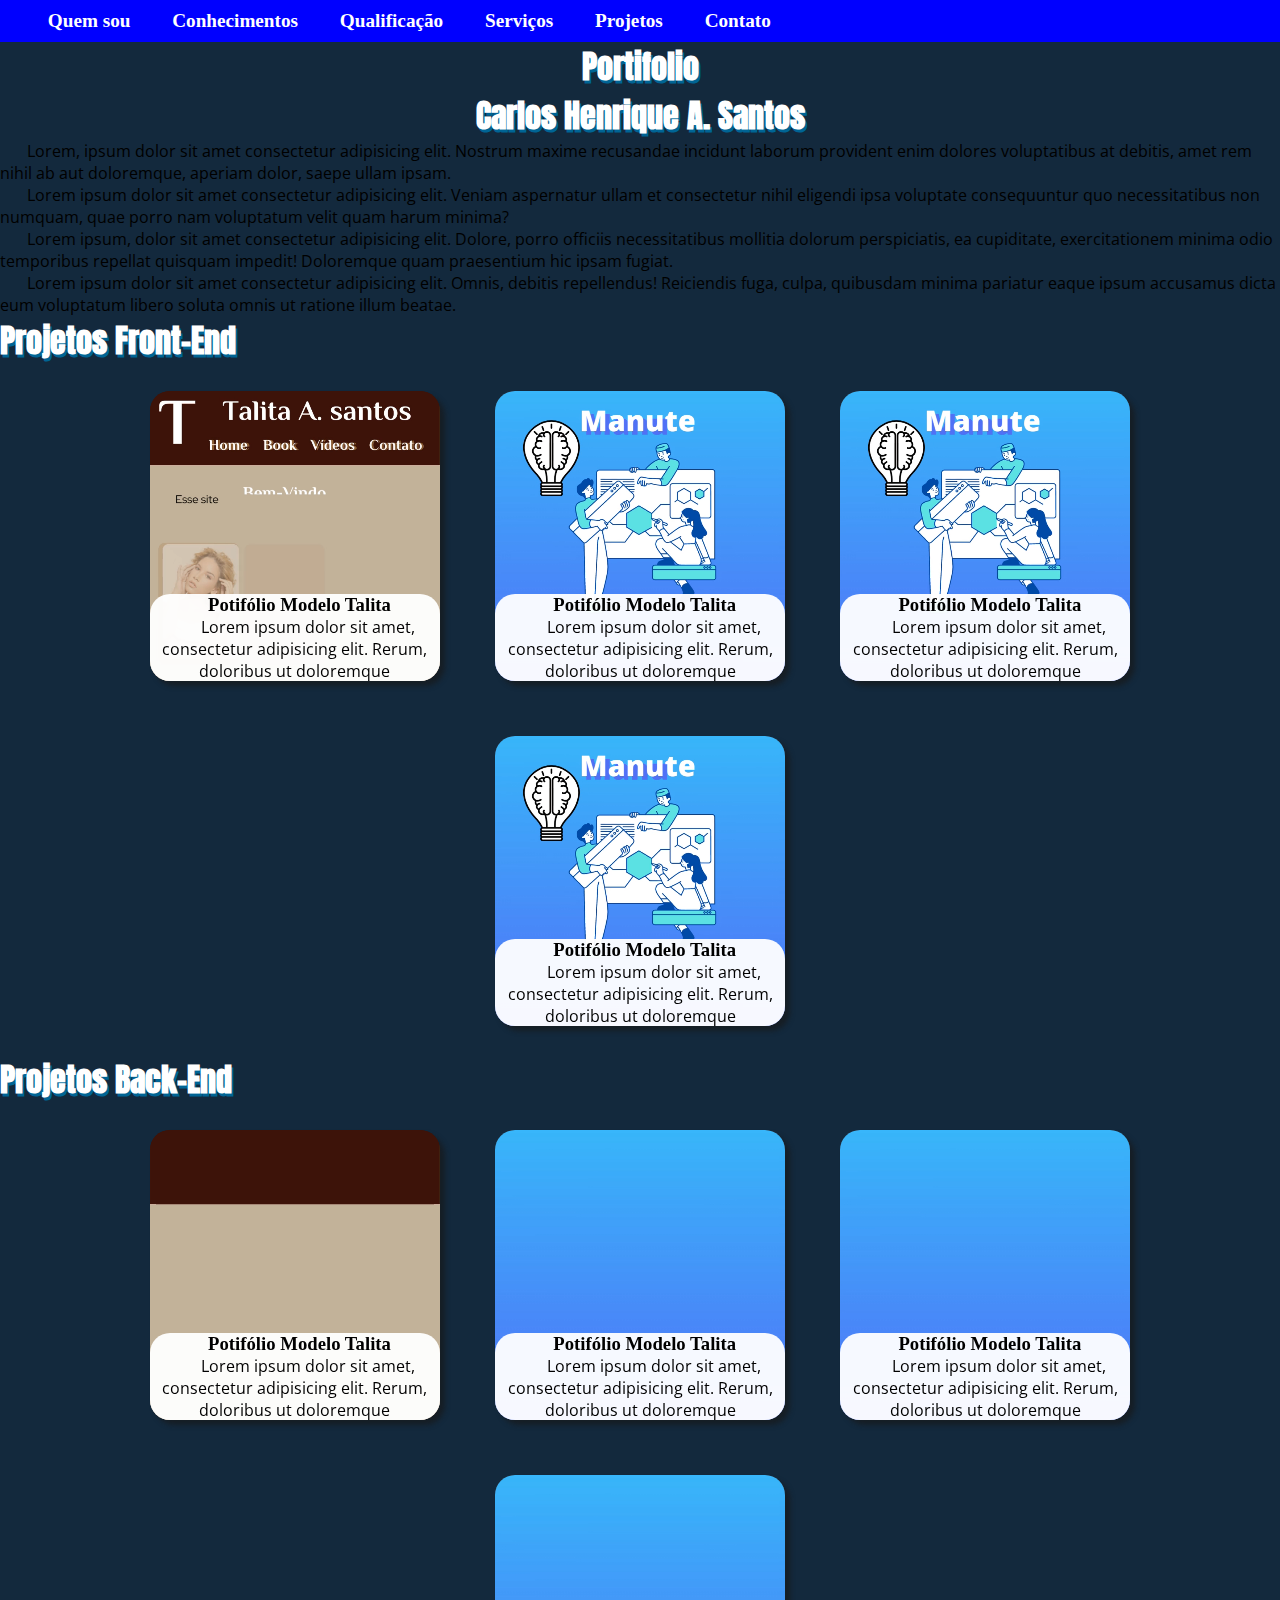
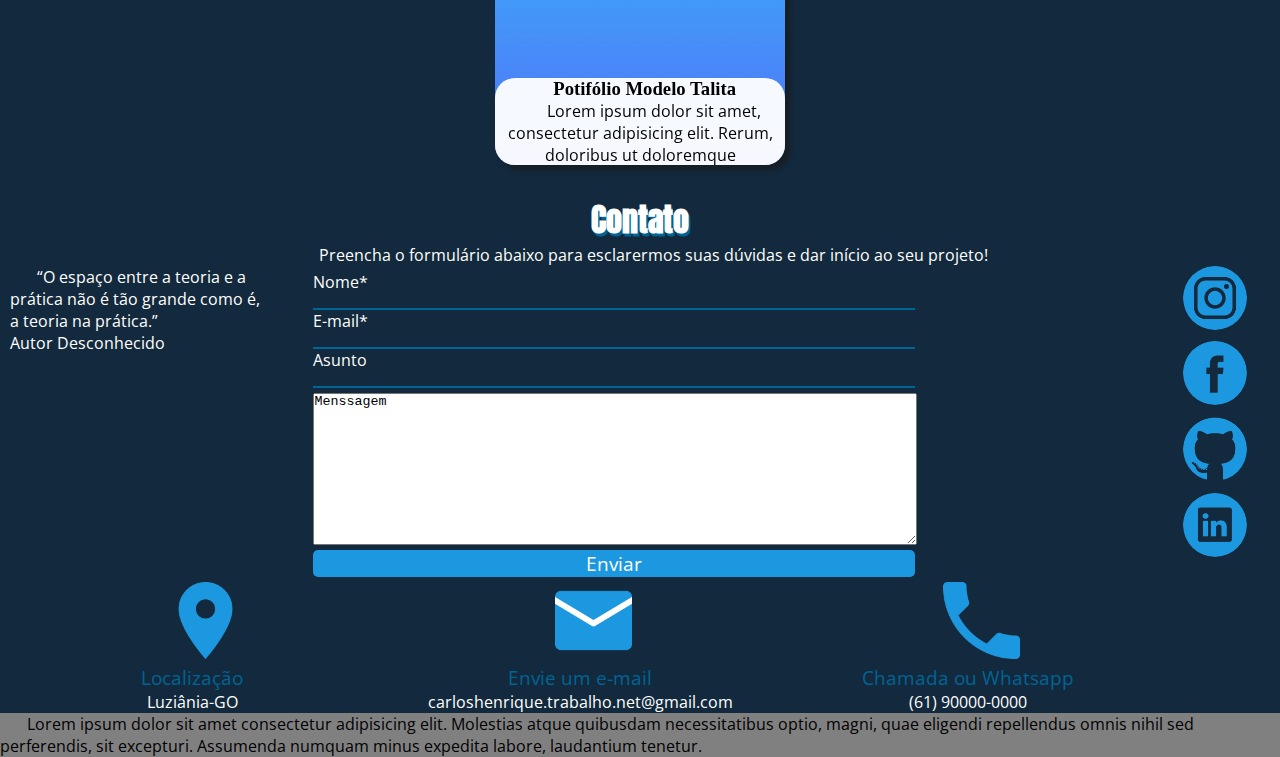
==== index.html @ 718d03f6 "contato p1 designer" ====
<!DOCTYPE html>
<html lang="en">
<head>
    <meta charset="UTF-8">
    <meta http-equiv="X-UA-Compatible" content="IE=edge">
    <meta name="viewport" content="width=device-width, initial-scale=1.0">
    <title>Document</title>

    <link rel="stylesheet" href="style.css">
    <link rel="stylesheet" href="animation.css">


</head>
<body>

    <header>
        <nav>
            <ul>
                <li><a href="#quem-sou">Quem sou</a></li>
                <li><a href="#conhecimento">Conhecimentos</a></li>
                <li><a href="#qualificacao">Qualificação</a></li>
                <li><a href="#servicos">Serviços</a></li>
                <li><a href="#projetos">Projetos</a></li>
                <li><a href="#contato">Contato</a></li>
            </ul>
        </nav>
    </header>

   

    <section id="home">
        <h1 class="title">Portifolio<br>Carlos Henrique A. Santos </h1>
        <p>Lorem, ipsum dolor sit amet consectetur adipisicing elit. Nostrum maxime recusandae incidunt laborum provident enim dolores voluptatibus at debitis, amet rem nihil ab aut doloremque, aperiam dolor, saepe ullam ipsam.</p>
    </section>

    <section id="conhecimento">
        <p>Lorem ipsum dolor sit amet consectetur adipisicing elit. Veniam aspernatur ullam et consectetur nihil eligendi ipsa voluptate consequuntur quo necessitatibus non numquam, quae porro nam voluptatum velit quam harum minima?</p>
    </section>

    <section id="qualificacao">
        <p>Lorem ipsum, dolor sit amet consectetur adipisicing elit. Dolore, porro officiis necessitatibus mollitia dolorum perspiciatis, ea cupiditate, exercitationem minima odio temporibus repellat quisquam impedit! Doloremque quam praesentium hic ipsam fugiat.</p>
    </section>

    <section id="servicos">
        <p>Lorem ipsum dolor sit amet consectetur adipisicing elit. Omnis, debitis repellendus! Reiciendis fuga, culpa, quibusdam minima pariatur eaque ipsum accusamus dicta eum voluptatum libero soluta omnis ut ratione illum beatae.</p>
    </section>

    <!-- Projetos de Front End -->
    <section id="projeto">
        <h1>Projetos Front-End</h1>

        <div class="rolagem">
            <!-- Projeto 01 -->
            <article class="project">
                <div class="bg-video">
                    <video autoplay loop muted src="img/portifolio-modelo.mp4" class="bg-video"></video>
                </div>
                <!-- Informação do Projeto -->
                <div class="container">
                    <h3> Potifólio Modelo Talita</h3>
                    <p>Lorem ipsum dolor sit amet, consectetur adipisicing elit. Rerum, doloribus ut doloremque</p>
                </div> 
            </article>
          
             <!-- Projeto 02 -->
             <article class="project">
                <div class="bg-video">
                    <video autoplay loop muted src="img/manutencao.mp4" class="bg-video"></video>
                </div>
                <!-- Informação do Projeto -->
                <div class="container">
                    <h3> Potifólio Modelo Talita</h3>
                    <p>Lorem ipsum dolor sit amet, consectetur adipisicing elit. Rerum, doloribus ut doloremque</p>
                </div> 
            </article>

             <!-- Projeto 03 -->
             <article class="project">
                <div class="bg-video">
                    <video autoplay loop muted src="img/manutencao.mp4" class="bg-video"></video>
                </div>
                <!-- Informação do Projeto -->
                <div class="container">
                    <h3> Potifólio Modelo Talita</h3>
                    <p>Lorem ipsum dolor sit amet, consectetur adipisicing elit. Rerum, doloribus ut doloremque</p>
                </div> 
            </article>

             <!-- Projeto 04 -->
             <article class="project">
                <div class="bg-video">
                    <video autoplay loop muted src="img/manutencao.mp4" class="bg-video"></video>
                </div>
                <!-- Informação do Projeto -->
                <div class="container">
                    <h3> Potifólio Modelo Talita</h3>
                    <p>Lorem ipsum dolor sit amet, consectetur adipisicing elit. Rerum, doloribus ut doloremque</p>
                </div> 
            </article>
        </div>
    </section>
    <!-- Projetos de Back-End-->
    <section>
        <h1>Projetos Back-End</h1>
        <div class="rolagem">
            <!-- Projeto 01 -->
            <article class="project">
                <div class="bg-video">
                    <video autoplay loop muted src="img/portifolio-modelo.mp4" class="bg-video"></video>
                </div>
                <!-- Informação do Projeto -->
                <div class="container">
                    <h3> Potifólio Modelo Talita</h3>
                    <p>Lorem ipsum dolor sit amet, consectetur adipisicing elit. Rerum, doloribus ut doloremque</p>
                </div> 
            </article>
          
             <!-- Projeto 02 -->
             <article class="project">
                <div class="bg-video">
                    <video autoplay loop muted src="img/manutencao.mp4" class="bg-video"></video>
                </div>
                <!-- Informação do Projeto -->
                <div class="container">
                    <h3> Potifólio Modelo Talita</h3>
                    <p>Lorem ipsum dolor sit amet, consectetur adipisicing elit. Rerum, doloribus ut doloremque</p>
                </div> 
            </article>

             <!-- Projeto 03 -->
             <article class="project">
                <div class="bg-video">
                    <video autoplay loop muted src="img/manutencao.mp4" class="bg-video"></video>
                </div>
                <!-- Informação do Projeto -->
                <div class="container">
                    <h3> Potifólio Modelo Talita</h3>
                    <p>Lorem ipsum dolor sit amet, consectetur adipisicing elit. Rerum, doloribus ut doloremque</p>
                </div> 
            </article>

             <!-- Projeto 04 -->
             <article class="project">
                <div class="bg-video">
                    <video autoplay loop muted src="img/manutencao.mp4" class="bg-video"></video>
                </div>
                <!-- Informação do Projeto -->
                <div class="container">
                    <h3> Potifólio Modelo Talita</h3>
                    <p>Lorem ipsum dolor sit amet, consectetur adipisicing elit. Rerum, doloribus ut doloremque</p>
                </div> 
            </article>
        </div>
    </section>
    <!-- Contato -->
    <section id="contato" class="contato">
        <h1 class="title">Contato</h1>
        <p>Preencha o formulário abaixo para esclarermos suas dúvidas e dar início ao seu projeto!</p>
        <div id="direita">
            <p>“O espaço entre a teoria e a prática não é tão grande como é, a teoria na prática.”</p>
            <span>Autor Desconhecido</span>

        </div>

        <div id="centro">
            <form action="" method="post">
                <label for="">Nome*</label>
                <input type="text">
                <label for="">E-mail*</label>
                <input type="email" name="" id="">
                <label for="">Asunto</label>
                <input type="text">
                <textarea name="" id="" cols="30" rows="10">Menssagem</textarea>
                <input type="submit" value="Enviar" id="btn">
            </form>
        </div>

        <div id="esquerda">
            <ul>
                <li class="social">
                    <div id="insta" onmousemove="Visibol('insta')">
                        <a href=""> @_CarlosHenrique13</a>
                    </div>
                    <a href="" onmousemove="Visibol('insta')" onmouseout="Invisibol('insta')"><img src="./img/logo-instagram.png" alt=""></a>
                </li>
                <li>
                    <div id="faceboock">
                        <a href="">@desenvolvendoti</a>
                    </div>
                    <a href="" onmousemove="Visibol('faceboock')" onmouseout="Invisibol('faceboock')">
                        <img src="./img/logo-facebook.png" alt=""></a>
                </li>
                <li>
                    <div id="github">
                        <a href="">CarlosHenrique13</a>
                    </div>
                    <a href="" onmousemove="Visibol('github')" onmouseout="Invisibol('github')">
                        <img src="./img/logo-github.png" alt=""></a>
                </li>
                <li>
                    <div id="linkedin">
                        <a href="">Carlos Henrique</a>
                    </div>
                    <a href="" onmousemove="Visibol('linkedin')" onmouseout="Invisibol('linkedin')"><img src="./img/logo-linkedin.png" alt=""></a>
                </li>
            </ul>
        </div>

        <div id="rodape">
            <div>
                <p><img src="./img/logo-localizacao.png" alt=""><br>
                    <span id="titulo">Localização</span><br>
                    Luziânia-GO</p>
            </div>
            <div>
                <p><img src="./img/logo-email.png" alt=""><br>
                    <span id="titulo">Envie um e-mail</span><br>
                    carloshenrique.trabalho.net@gmail.com</p>
            </div>
            <div>
                <p><img src="./img/logo-telefone.png" alt=""><br>
                    <span id="titulo"> Chamada ou Whatsapp</span><br>
                    (61) 90000-0000</p>
            </div>
        </div>
    </section>

    <footer>
        <p>Lorem ipsum dolor sit amet consectetur adipisicing elit. Molestias atque quibusdam necessitatibus optio, magni, quae eligendi repellendus omnis nihil sed perferendis, sit excepturi. Assumenda numquam minus expedita labore, laudantium tenetur.</p>
    </footer>
   
    <!-- JS -->
    <script src="js/script.js"></script>


</body>
</html>
---- style.css ----
/* Fonts */
@import url('https://fonts.googleapis.com/css2?family=Anton&family=Open+Sans:wght@800&display=swap');
    
* {
    
    margin: 0;
    padding: 0;
    
    
    /* Cores */
    --azul-escuro: #13293D;
    --azul-medio: #006494; 
    --azul-claro: #1B98E0;
    --titulo: white;
    --sombra: rgba(255, 255, 255, 0.411);

}
body {
    margin: 0;
    padding: 0;
    width: 100%;
    background-color: gray;
}
/* Menu */
header > nav {
    background-color: blue;
    padding: 10px;
}
header > nav > ul > li{
    display: inline-block;
    padding-left: 3%;
    list-style: none;
}
header > nav > ul > li > a{
    color: var(--titulo);
    text-decoration: none;
    font-size: larger;
    font-weight: 700;
}
header > nav > ul > li > a:hover {
    font-weight: bold;
    text-shadow: 3px 3px var(--sombra);
}
p {
    margin: 0;
    text-indent: 3ch;
    font-family: 'Open Sans', sans-serif;
}
h1 {
    text-align: left;
    color: var(--titulo);
    font-family: 'Anton', sans-serif;
    text-shadow: 2px 3px var(--azul-medio);
}
.title {
    text-align: center;
}
/* - Seções */
section {
    margin: 0;
    padding: 0;
    width: 100%;
    background-color: var(--azul-escuro);
}
/* --> Contato */
.contato {
    color: var(--titulo);
    font-family: 'Open Sans', sans-serif;
}
.contato > p {
    text-align: center;
}
.contato > div {
    display: inline-block;
    vertical-align: top;
}
/* ---> Lateral Direita */
.contato > div#direita {
    width: 20%;
    padding-left: 10px;
    vertical-align: middle;
}

/* ---> Centro */
.contato > div#centro {
    width: 53%;
    padding-left: 3%;
}
.contato > div#centro > form {
    padding: 5px;
    text-align: left;
}
.contato > div#centro > form > label {
    width: 100%;
}
.contato > div#centro > form > input {
    border: none;
    display: block;
    text-align: left;
    width: 90%;
    border-bottom: solid 2px var(--azul-medio);
    background: transparent;
}
.contato > div#centro > form > textarea {
    margin-top: 5px;
    width: 90%;
}
.contato > div#centro > form > input#btn {
    border: none;
    color: var(--titulo);
    font-size: larger;
    text-align: center;
    border-radius: 5px;
    font-family: 'Open Sans', sans-serif;
    background-color: var(--azul-claro);
}
/* ---> Lateral Esquerda*/
.contato > div#esquerda {
    width: 20%;
    right: 5%;
}
.contato > div#esquerda > ul  {
    width: 100%;
}
.contato > div#esquerda > ul > li {
    list-style: none;
    text-align: right;
    display: inline-block;
    width: 100%;

}
.contato > div#esquerda > ul > li > a {
    width: 30%;
}
.contato > div#esquerda > ul > li > div {
    width: 55%;
    padding: 3%;
    font-size: small;
    display: inline-block;
    text-align: left;
    border-radius: 10px;
    background-color: var(--azul-claro);
    /* Animação */
    opacity: 0;
    display: hidden;
    -webkit-transition: opacity 0.5s linear;
    -moz-transition: opacity 0.5s linear;
    -o-transition: opacity 0.5s linear;
    transition: opacity 0.5s linear;
}
.contato > div#esquerda > ul > li > div> a {
    color: var(--titulo);
    text-decoration: none;
    font-weight: bold;
}
.contato >  div#esquerda .social:hover div#insta{
    visibility: visible;
    opacity: 1;
} 
.contato > div#esquerda > ul > li > div:hover {
    visibility: visible;
    opacity: 1;
}
.contato > div#esquerda  img{
    width: 25%;
    border-radius: 100%;
}
.contato > div#esquerda  img:hover {
    -moz-transform: scale(1.1);
	-webkit-transform: scale(1.1);
	transform: scale(1.1);
    box-shadow:  0 0 1em var(--sombra);
}
/* ---> Rodape */
.contato > div#rodape {
    width: 100%;
}
.contato > div#rodape img {
    width: 20%;
    text-align: center;
}
/* ----> Laterais */
.contato > div#rodape > div {
    width: 30%;
    display: inline-block;
}
.contato > div#rodape > div > p {
    text-align: center;
    font-size: medium;
}
.contato > div#rodape > div > p > span {
    text-align: center;
    font-size: larger;
    color: var(--azul-medio);
}



.rolagem {
    margin: 0;
    width: 100%;
    text-align: center;
    display: inline-block;
    background-color: var(--azul-escuro);
}


/* -> Criação de Icone de Projeto */
.project {
    /*Ajuste a largura e altura desejadas aqui*/
    --width-p: 290px;
    --height-p: 290px;
    --radius-p: 20px;

    margin: 2%;
    position: relative;
    width: var(--width-p);
    height: var(--height-p);
    border-radius: var(--radius-p);
    background-image: url(img/portifolio-modelo.png);
    box-shadow: 5px 5px 5px rgba(24, 23, 23, 0.637);
    display: inline-block;
}
.project:hover{
    -moz-transform: scale(1.1);
	-webkit-transform: scale(1.1);
	transform: scale(1.1);
}
.project > .bg-video {
    width: var(--width-p);
    height: var(--height-p);
    position: absolute;
    border-radius: var(--radius-p);
} 
.project > .bg-video > video{
    border-radius: var(--radius-p);
    top: 0;
    left: 0;
    z-index: -1; /*apenas um -1 é necessário quando se trabalha com relative + absolute, sendo pai e filho*/
    width: 100%;
    height: 100%;
    overflow: hidden; /* evita do video passar a altura desejada do .wrap */
}
/* --> Conteiner de Texto de Projeto */
.container {
    width: 100%;
    height: 30%;
    bottom: 0;
    position: absolute;
    border-radius: var(--radius-p);
    background-color: rgba(255, 255, 255, 0.952);
}
.container:hover {
    background: -moz-linear-gradient(top, rgba(255,0,0,0) 0%, rgb(255, 255, 255) 100%);
    background: -webkit-linear-gradient(top, #ffffff 0%,rgb(255, 255, 255) 100%);
    background: linear-gradient(to bottom, rgba(255,255,255,0) 0%,rgb(255, 255, 255) 100%);
    color: rgba(0, 0, 0, 0.363);
}
.container h3 {
    padding-left: 0.5em;
}
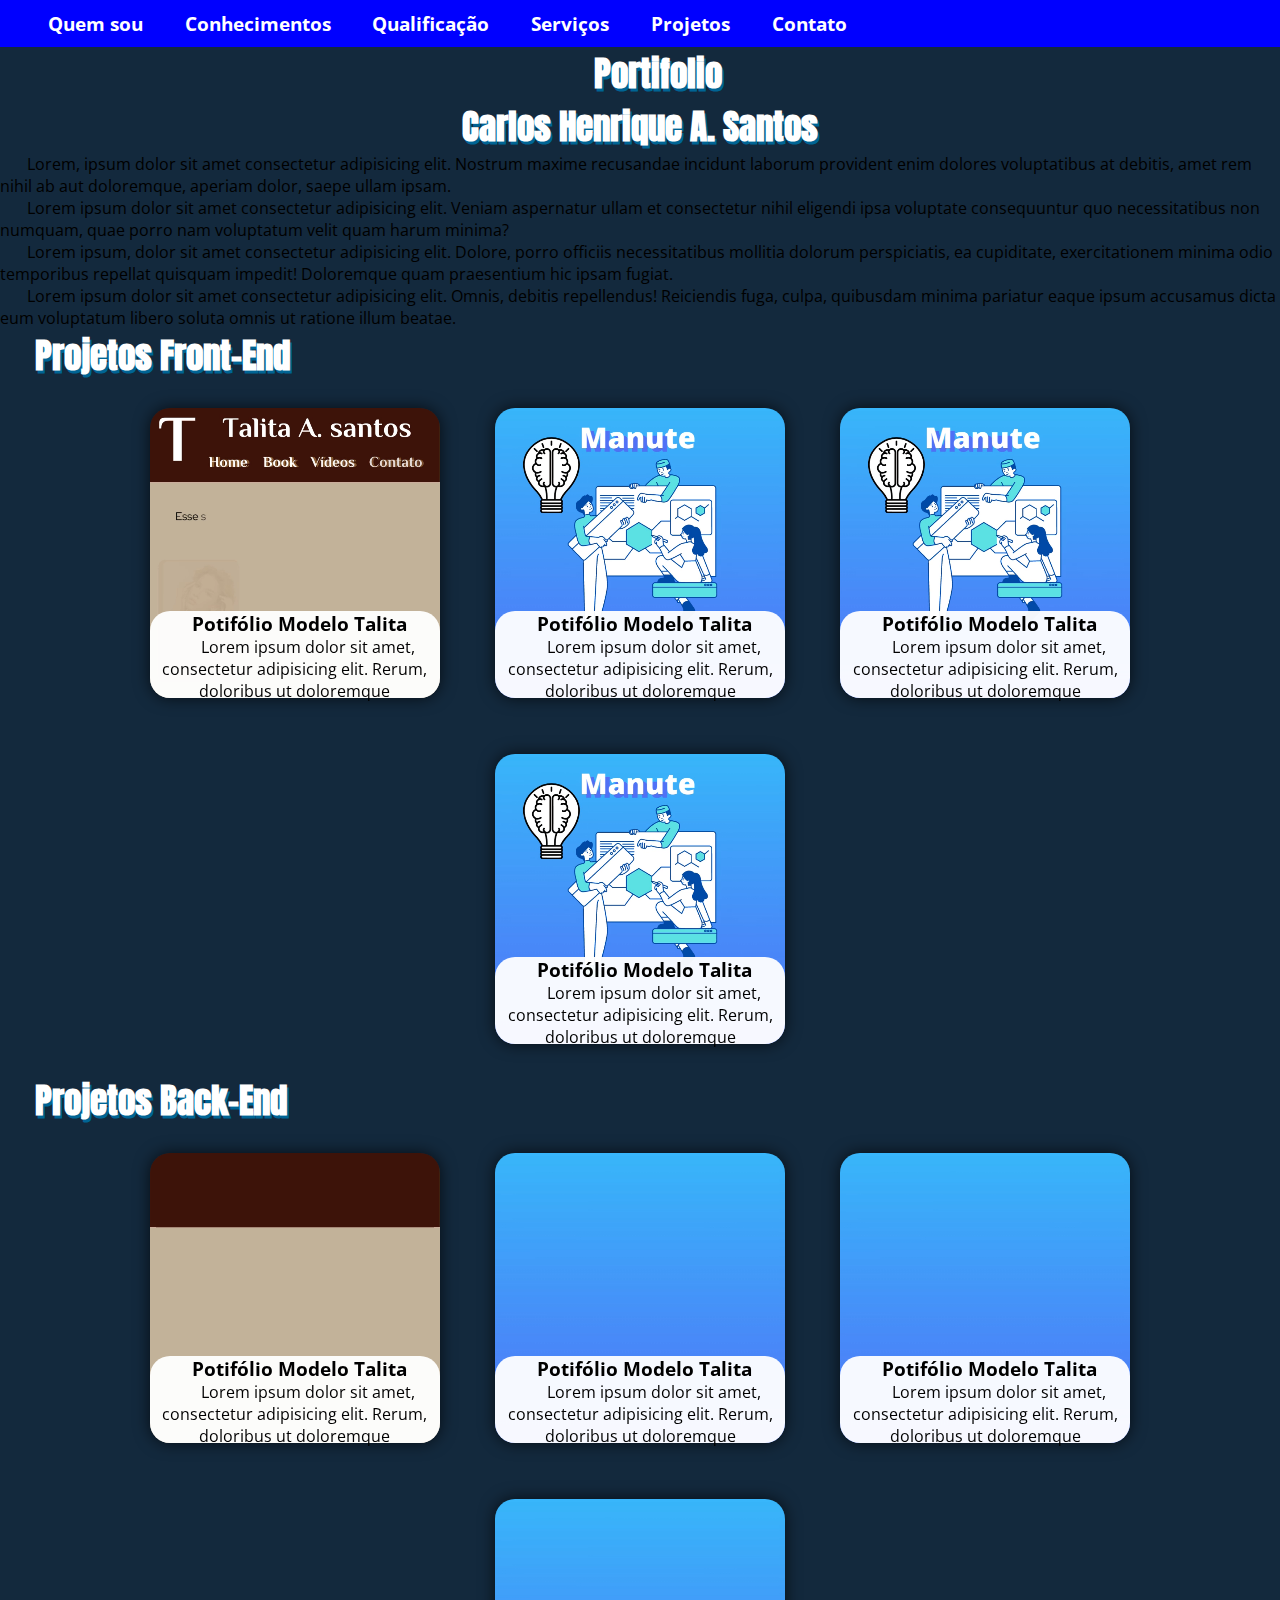
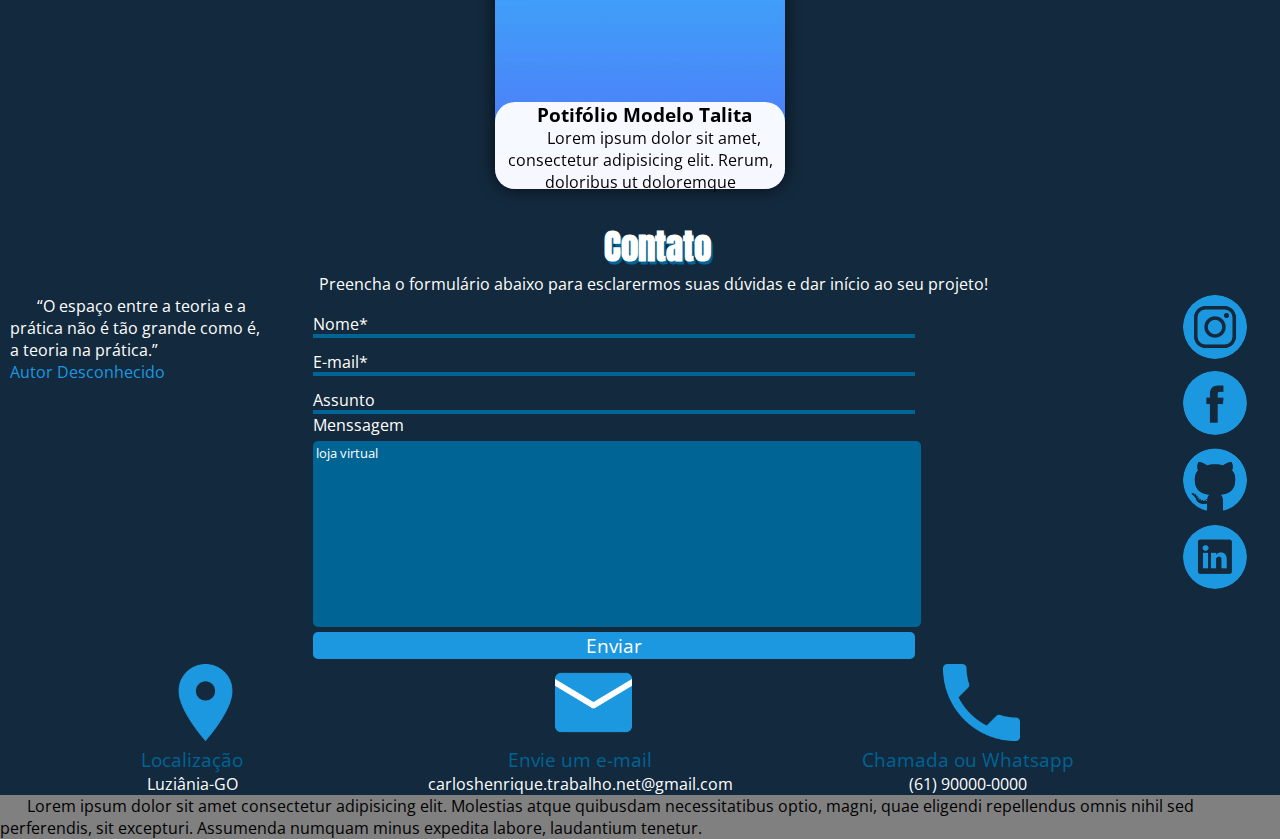
==== commit 468668f6: "aba de contato p2" ====
--- a/index.html
+++ b/index.html
@@ -4,7 +4,7 @@
     <meta charset="UTF-8">
     <meta http-equiv="X-UA-Compatible" content="IE=edge">
     <meta name="viewport" content="width=device-width, initial-scale=1.0">
-    <title>Document</title>
+    <title>Portifólio Carlos Henrique</title>
 
     <link rel="stylesheet" href="style.css">
     <link rel="stylesheet" href="animation.css">
@@ -152,75 +152,91 @@
             </article>
         </div>
     </section>
+
+
     <!-- Contato -->
     <section id="contato" class="contato">
         <h1 class="title">Contato</h1>
         <p>Preencha o formulário abaixo para esclarermos suas dúvidas e dar início ao seu projeto!</p>
+        <!-- Frase de Motivação-->
         <div id="direita">
             <p>“O espaço entre a teoria e a prática não é tão grande como é, a teoria na prática.”</p>
             <span>Autor Desconhecido</span>
 
         </div>
-
+        <!-- Formulario  de Contato-->
         <div id="centro">
-            <form action="" method="post">
-                <label for="">Nome*</label>
-                <input type="text">
-                <label for="">E-mail*</label>
-                <input type="email" name="" id="">
-                <label for="">Asunto</label>
-                <input type="text">
-                <textarea name="" id="" cols="30" rows="10">Menssagem</textarea>
-                <input type="submit" value="Enviar" id="btn">
+            <form id="contatoForm" action="#" method="get" target="_blank">
+                <div class="label-float">
+                    <input type="text" id="nome" placeholder="Nome">
+                    <label for="">Nome*</label>
+                </div>
+                <div class="label-float">
+                    <input type="email" id="email" placeholder="E-mail">
+                    <label for="">E-mail*</label>
+                </div>
+                <div class="label-float">
+                    <input type="text" id="assunto" placeholder="Assunto">
+                    <label for="">Assunto</label>
+                </div>
+                <label for="">Menssagem</label>
+                <textarea id="txt" cols="30" rows="10" placeholder="Menssagem">loja virtual</textarea>
+                <button id="btn" onclick="Email()">Enviar</button>
             </form>
         </div>
-
+        <!-- Redes Sociais -->
         <div id="esquerda">
             <ul>
-                <li class="social">
+                <li>
                     <div id="insta" onmousemove="Visibol('insta')">
-                        <a href=""> @_CarlosHenrique13</a>
-                    </div>
-                    <a href="" onmousemove="Visibol('insta')" onmouseout="Invisibol('insta')"><img src="./img/logo-instagram.png" alt=""></a>
+                        <a href="https://www.instagram.com/_carloshenrique13/"> @_CarlosHenrique13</a>
+                    </div>
+                    <a href="https://www.instagram.com/_carloshenrique13/" onmousemove="Visibol('insta')" onmouseout="Invisibol('insta')"><img src="./img/logo-instagram.png" alt=""></a>
                 </li>
                 <li>
                     <div id="faceboock">
-                        <a href="">@desenvolvendoti</a>
-                    </div>
-                    <a href="" onmousemove="Visibol('faceboock')" onmouseout="Invisibol('faceboock')">
-                        <img src="./img/logo-facebook.png" alt=""></a>
+                        <a href="https://www.facebook.com/desenvolvendoti">@desenvolvendoti</a>
+                    </div>
+                    <a href="https://www.facebook.com/desenvolvendoti" onmousemove="Visibol('faceboock')" onmouseout="Invisibol('faceboock')">
+                        <img src="./img/logo-facebook.png" alt="">
+                    </a>
                 </li>
                 <li>
                     <div id="github">
-                        <a href="">CarlosHenrique13</a>
-                    </div>
-                    <a href="" onmousemove="Visibol('github')" onmouseout="Invisibol('github')">
-                        <img src="./img/logo-github.png" alt=""></a>
+                        <a href="https://github.com/CarlosHenrique13">CarlosHenrique13</a>
+                    </div>
+                    <a href="https://github.com/CarlosHenrique13" onmousemove="Visibol('github')" onmouseout="Invisibol('github')">
+                        <img src="./img/logo-github.png" alt="">
+                    </a>
                 </li>
                 <li>
                     <div id="linkedin">
                         <a href="">Carlos Henrique</a>
                     </div>
-                    <a href="" onmousemove="Visibol('linkedin')" onmouseout="Invisibol('linkedin')"><img src="./img/logo-linkedin.png" alt=""></a>
+                    <a href="" onmousemove="Visibol('linkedin')" onmouseout="Invisibol('linkedin')"><img src="./img/logo-linkedin.png" alt="">
+                    </a>
                 </li>
             </ul>
         </div>
-
+        <!-- -->
         <div id="rodape">
             <div>
-                <p><img src="./img/logo-localizacao.png" alt=""><br>
+                <p><a href="https://www.google.com.br/maps/place/Luzi%C3%A2nia,+GO/@-16.1888595,-48.0239795,12z/data=!3m1!4b1!4m5!3m4!1s0x93599a4e0df6e405:0xc8141f04d788aa0d!8m2!3d-16.2506453!4d-47.9261172" target="_blank"><img src="./img/logo-localizacao.png" alt=""></a><br>
                     <span id="titulo">Localização</span><br>
-                    Luziânia-GO</p>
+                    <a href="https://www.google.com.br/maps/place/Luzi%C3%A2nia,+GO/@-16.1888595,-48.0239795,12z/data=!3m1!4b1!4m5!3m4!1s0x93599a4e0df6e405:0xc8141f04d788aa0d!8m2!3d-16.2506453!4d-47.9261172" target="_blank">Luziânia-GO</a>
+                </p>
             </div>
             <div>
-                <p><img src="./img/logo-email.png" alt=""><br>
+                <p><a href="mailto:carloshenrique.trabalho.net@gmail.com" target="_blank">
+                    <img src="./img/logo-email.png" alt=""></a><br>
                     <span id="titulo">Envie um e-mail</span><br>
-                    carloshenrique.trabalho.net@gmail.com</p>
+                   <a href="mailto:carloshenrique.trabalho.net@gmail.com">carloshenrique.trabalho.net@gmail.com</a>
+                </p>
             </div>
             <div>
-                <p><img src="./img/logo-telefone.png" alt=""><br>
+                <p><a href="" target="_blank"><img src="./img/logo-telefone.png" alt=""></a><br>
                     <span id="titulo"> Chamada ou Whatsapp</span><br>
-                    (61) 90000-0000</p>
+                    <a href="#" target="_blank">(61) 90000-0000</a></p>
             </div>
         </div>
     </section>
--- a/style.css
+++ b/style.css
@@ -5,7 +5,9 @@
     
     margin: 0;
     padding: 0;
-    
+    word-wrap: break-word;
+    font-family: 'Open Sans', sans-serif;
+
     
     /* Cores */
     --azul-escuro: #13293D;
@@ -41,12 +43,24 @@
     font-weight: bold;
     text-shadow: 3px 3px var(--sombra);
 }
+
+
+
+a {
+    color: var(--titulo);
+    text-decoration: none;
+}
+a:hover {
+    text-shadow:  0.5em 0.5em 0.5em var(--sombra);
+}
 p {
     margin: 0;
     text-indent: 3ch;
     font-family: 'Open Sans', sans-serif;
 }
 h1 {
+    text-indent: 1em;
+    font-size: 35px;
     text-align: left;
     color: var(--titulo);
     font-family: 'Anton', sans-serif;
@@ -62,140 +76,13 @@
     width: 100%;
     background-color: var(--azul-escuro);
 }
-/* --> Contato */
-.contato {
-    color: var(--titulo);
-    font-family: 'Open Sans', sans-serif;
-}
-.contato > p {
-    text-align: center;
-}
-.contato > div {
-    display: inline-block;
-    vertical-align: top;
-}
-/* ---> Lateral Direita */
-.contato > div#direita {
-    width: 20%;
-    padding-left: 10px;
-    vertical-align: middle;
-}
-
-/* ---> Centro */
-.contato > div#centro {
-    width: 53%;
-    padding-left: 3%;
-}
-.contato > div#centro > form {
-    padding: 5px;
-    text-align: left;
-}
-.contato > div#centro > form > label {
-    width: 100%;
-}
-.contato > div#centro > form > input {
-    border: none;
-    display: block;
-    text-align: left;
-    width: 90%;
-    border-bottom: solid 2px var(--azul-medio);
-    background: transparent;
-}
-.contato > div#centro > form > textarea {
-    margin-top: 5px;
-    width: 90%;
-}
-.contato > div#centro > form > input#btn {
-    border: none;
-    color: var(--titulo);
-    font-size: larger;
-    text-align: center;
-    border-radius: 5px;
-    font-family: 'Open Sans', sans-serif;
-    background-color: var(--azul-claro);
-}
-/* ---> Lateral Esquerda*/
-.contato > div#esquerda {
-    width: 20%;
-    right: 5%;
-}
-.contato > div#esquerda > ul  {
-    width: 100%;
-}
-.contato > div#esquerda > ul > li {
-    list-style: none;
-    text-align: right;
-    display: inline-block;
-    width: 100%;
-
-}
-.contato > div#esquerda > ul > li > a {
-    width: 30%;
-}
-.contato > div#esquerda > ul > li > div {
-    width: 55%;
-    padding: 3%;
-    font-size: small;
-    display: inline-block;
-    text-align: left;
-    border-radius: 10px;
-    background-color: var(--azul-claro);
-    /* Animação */
-    opacity: 0;
-    display: hidden;
-    -webkit-transition: opacity 0.5s linear;
-    -moz-transition: opacity 0.5s linear;
-    -o-transition: opacity 0.5s linear;
-    transition: opacity 0.5s linear;
-}
-.contato > div#esquerda > ul > li > div> a {
-    color: var(--titulo);
-    text-decoration: none;
-    font-weight: bold;
-}
-.contato >  div#esquerda .social:hover div#insta{
-    visibility: visible;
-    opacity: 1;
-} 
-.contato > div#esquerda > ul > li > div:hover {
-    visibility: visible;
-    opacity: 1;
-}
-.contato > div#esquerda  img{
-    width: 25%;
-    border-radius: 100%;
-}
-.contato > div#esquerda  img:hover {
-    -moz-transform: scale(1.1);
-	-webkit-transform: scale(1.1);
-	transform: scale(1.1);
-    box-shadow:  0 0 1em var(--sombra);
-}
-/* ---> Rodape */
-.contato > div#rodape {
-    width: 100%;
-}
-.contato > div#rodape img {
-    width: 20%;
-    text-align: center;
-}
-/* ----> Laterais */
-.contato > div#rodape > div {
-    width: 30%;
-    display: inline-block;
-}
-.contato > div#rodape > div > p {
-    text-align: center;
-    font-size: medium;
-}
-.contato > div#rodape > div > p > span {
-    text-align: center;
-    font-size: larger;
-    color: var(--azul-medio);
-}
-
-
-
+
+
+/* 
+
+
+
+*/
 .rolagem {
     margin: 0;
     width: 100%;
@@ -204,6 +91,12 @@
     background-color: var(--azul-escuro);
 }
 
+
+/*
+=== Icones de Projetos ===
+Responsavel pela criação dos icones de projetos com video de fundo,
+e descição do Projeto. 
+*/
 
 /* -> Criação de Icone de Projeto */
 .project {
@@ -214,17 +107,18 @@
 
     margin: 2%;
     position: relative;
+    display: inline-block;
     width: var(--width-p);
     height: var(--height-p);
     border-radius: var(--radius-p);
-    background-image: url(img/portifolio-modelo.png);
-    box-shadow: 5px 5px 5px rgba(24, 23, 23, 0.637);
-    display: inline-block;
+    box-shadow:  0 0 1em rgba(0, 0, 0, 0.692);
 }
 .project:hover{
     -moz-transform: scale(1.1);
 	-webkit-transform: scale(1.1);
 	transform: scale(1.1);
+    box-shadow:  0 0 1em var(--sombra);
+
 }
 .project > .bg-video {
     width: var(--width-p);
@@ -241,6 +135,7 @@
     height: 100%;
     overflow: hidden; /* evita do video passar a altura desejada do .wrap */
 }
+
 /* --> Conteiner de Texto de Projeto */
 .container {
     width: 100%;
@@ -259,3 +154,211 @@
 .container h3 {
     padding-left: 0.5em;
 }
+
+
+/*
+Resnponsavel pela aba de contato 
+
+
+
+*/
+/* --> Contato */
+.contato {
+    color: var(--titulo);
+    font-family: 'Open Sans', sans-serif;
+}
+.contato > p {
+    text-align: center;
+}
+.contato > div {
+    display: inline-block;
+    vertical-align: top;
+}
+
+/* ---> Lateral Direita */
+.contato > div#direita {
+    width: 20%;
+    padding-left: 10px;
+    vertical-align: middle;
+}
+.contato > div#direita span{
+    color: var(--azul-claro);
+}
+/* ---> Centro */
+.contato > div#centro {
+    width: 53%;
+    padding-left: 3%;
+}
+.contato > div#centro > form {
+    padding: 5px;
+    text-align: left;
+}
+.contato > div#centro > form > label {
+    width: 100%;
+    margin-top: 5px;
+}
+/* ----> Animação do Imput*/
+.label-float{
+    position: relative;
+    padding-top: 13px;
+}
+.label-float input{
+border: 0;
+outline: none;
+width: 90%;
+color: var(--azul-medio);
+border-bottom: solid 4px var(--azul-medio);
+/* Animação */
+background-color: transparent;
+transition: all .3s ease-out;
+-webkit-transition: all .3s ease-out;
+-moz-transition: all .3s ease-out;
+-webkit-appearance:none;
+border-radius:0;
+}
+.label-float input:hover{
+    border: none;
+    border-bottom: solid 4px var(--azul-claro);
+    box-shadow:  0 0.1em 0 var(--sombra);
+}
+.label-float input:focus{
+border-bottom: 4px solid var(--azul-claro);
+}
+.label-float input::placeholder{
+color:transparent;
+}
+.label-float label{
+pointer-events: none;
+position: absolute;
+top: 0;
+left: 0;
+margin-top: 13px;
+transition: all .3s ease-out;
+-webkit-transition: all .3s ease-out;
+-moz-transition: all .3s ease-out;
+}
+.label-float input:focus + label,
+.label-float input:not(:placeholder-shown) + label{
+margin-top: 0;
+}
+.contato > div#centro > form > textarea {
+    width: 90%;
+    border: none;
+    padding: 3px;
+    resize: none;
+    outline: none;
+    margin-top: 5px;
+    border-radius: 5px;
+    color: var(--titulo); 
+    background-color: var(--azul-medio);
+}
+.contato > div#centro > form > textarea:focus {
+    background-color: var(--azul-claro);
+    box-shadow:  0 0 1em var(--sombra);
+}
+.contato > div#centro > form > textarea:hover {
+    box-shadow:  0 0 1em var(--sombra);
+}
+.contato > div#centro > form > button#btn {
+    border: none;
+    color: var(--titulo);
+    width: 90%;
+    font-size: larger;
+    text-align: center;
+    border-radius: 5px;
+    font-family: 'Open Sans', sans-serif;
+    background-color: var(--azul-claro);
+}
+.contato > div#centro > form > button#btn:hover {
+    box-shadow:  0 0 1em var(--sombra);
+    font-size: x-large;
+
+}
+
+/* ---> Lateral Esquerda*/
+.contato > div#esquerda {
+    width: 20%;
+    right: 5%;
+}
+.contato > div#esquerda > ul  {
+    width: 100%;
+}
+.contato > div#esquerda > ul > li {
+    list-style: none;
+    text-align: right;
+    display: inline-block;
+    width: 100%;
+}
+.contato > div#esquerda > ul > li > a {
+    width: 30%;
+    border-radius: 100%;
+}
+.contato > div#esquerda > ul > li > div {
+    width: 55%;
+    padding: 3%;
+    font-size: smaller;
+    display: inline-block;
+    text-align: left;
+    border-radius: 10px;
+    background-color: var(--azul-claro);
+    /* Animação */
+    opacity: 0;
+    display: hidden;
+    -webkit-transition: opacity 0.5s linear;
+    -moz-transition: opacity 0.5s linear;
+    -o-transition: opacity 0.5s linear;
+    transition: opacity 0.5s linear;
+}
+.contato > div#esquerda > ul > li > div:hover {
+    box-shadow:  0 0 1em var(--sombra);
+}
+.contato > div#esquerda > ul > li > div > a {
+    color: var(--titulo);
+    font-weight: bold;
+    text-decoration: none;
+}
+.contato > div#esquerda > ul > li > div > a:hover {
+    text-shadow:  0.5em 0.5em 0.5em var(--azul-medio);
+}
+.contato > div#esquerda  img{
+    width: 25%;
+    border-radius: 100%;
+}
+.contato > div#esquerda  img:hover {
+    -moz-transform: scale(1.1);
+	-webkit-transform: scale(1.1);
+	transform: scale(1.1);
+    box-shadow:  0 0 1em var(--sombra);
+}
+
+/* ---> Rodape */
+.contato > div#rodape {
+    width: 100%;
+}
+.contato > div#rodape img {
+    width: 20%;
+    text-align: center;
+}
+.contato > div#rodape img:hover {
+    -moz-transform: scale(1.1);
+	-webkit-transform: scale(1.1);
+	transform: scale(1.1);
+}
+/* ----> Laterais */
+.contato > div#rodape > div {
+    width: 30%;
+    display: inline-block;
+}
+.contato > div#rodape > div > p,a{
+    text-align: center;
+    font-size: medium;
+}
+.contato > div#rodape > div > p > a:hover{
+    text-shadow:  0.2em 0.2em 0.2em var(--sombra);
+}
+.contato > div#rodape > div > p > span {
+    text-align: center;
+    font-size: larger;
+    color: var(--azul-medio);
+}
+
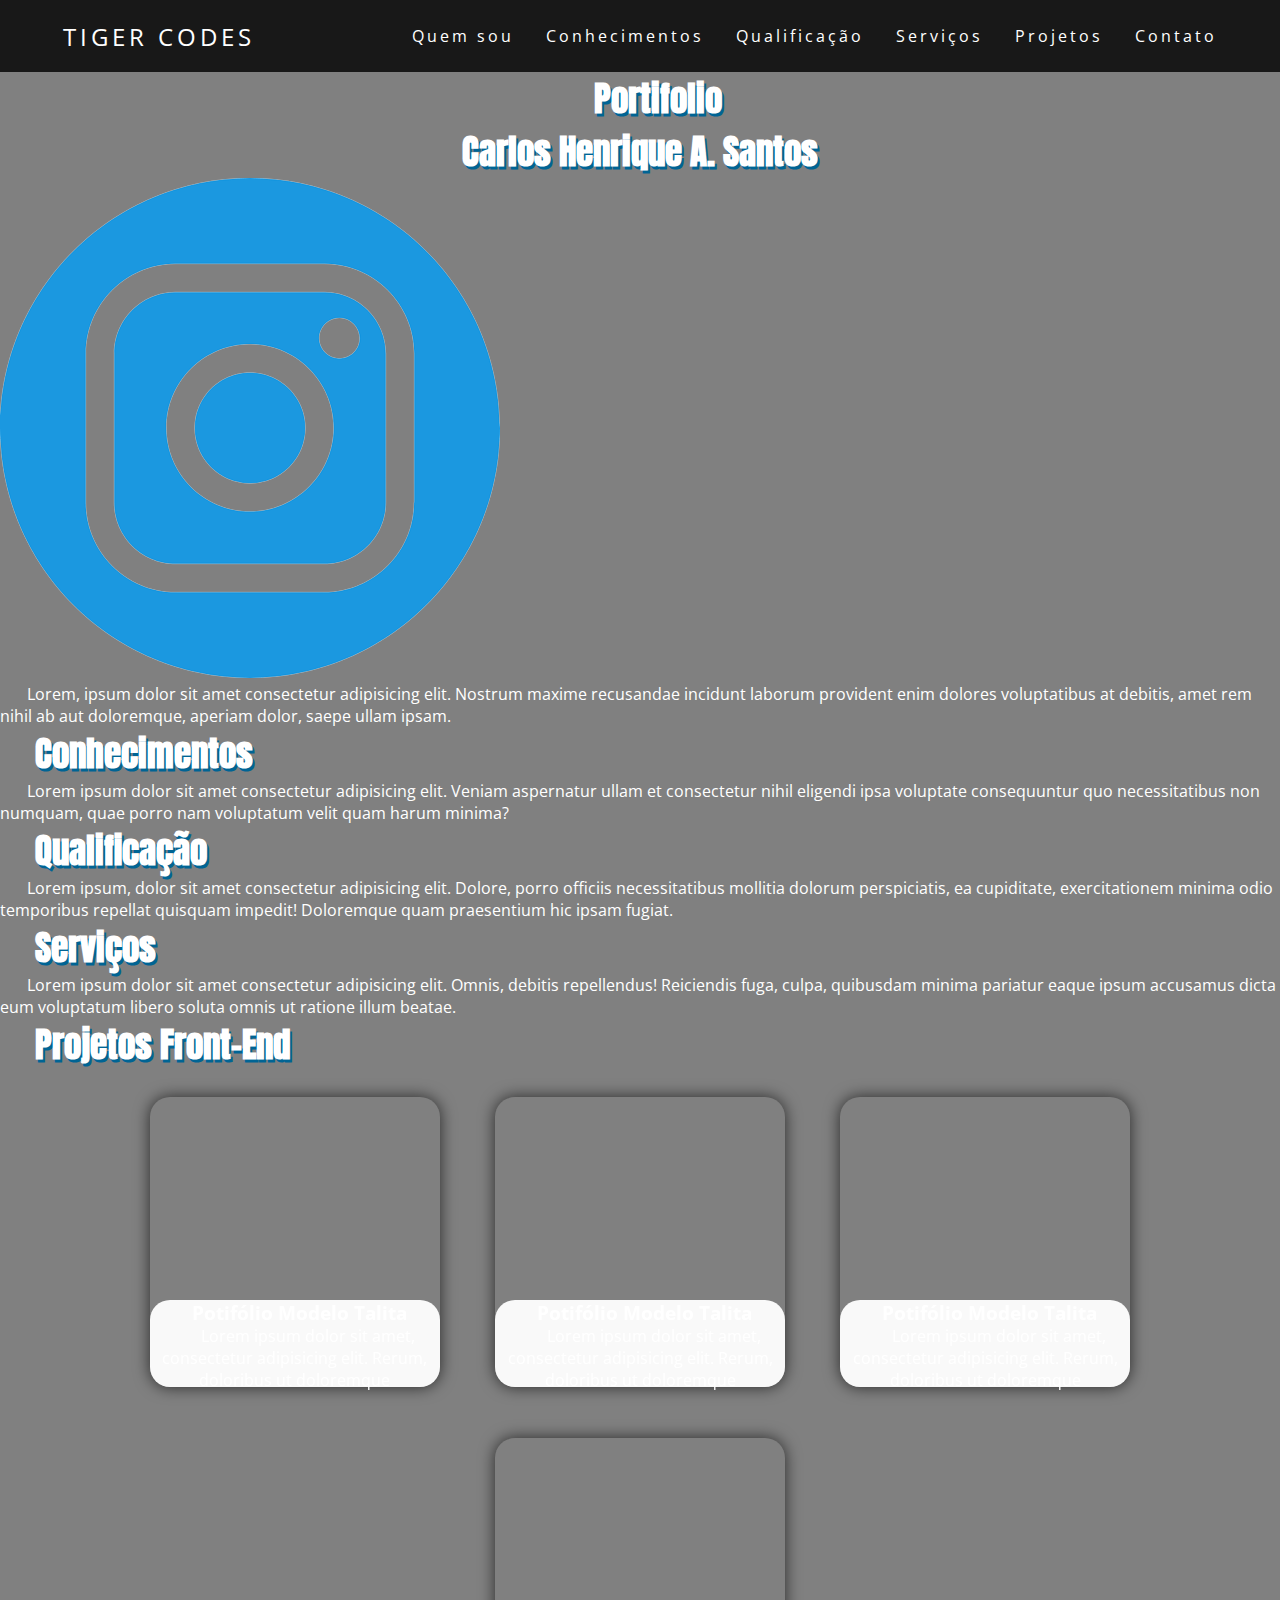
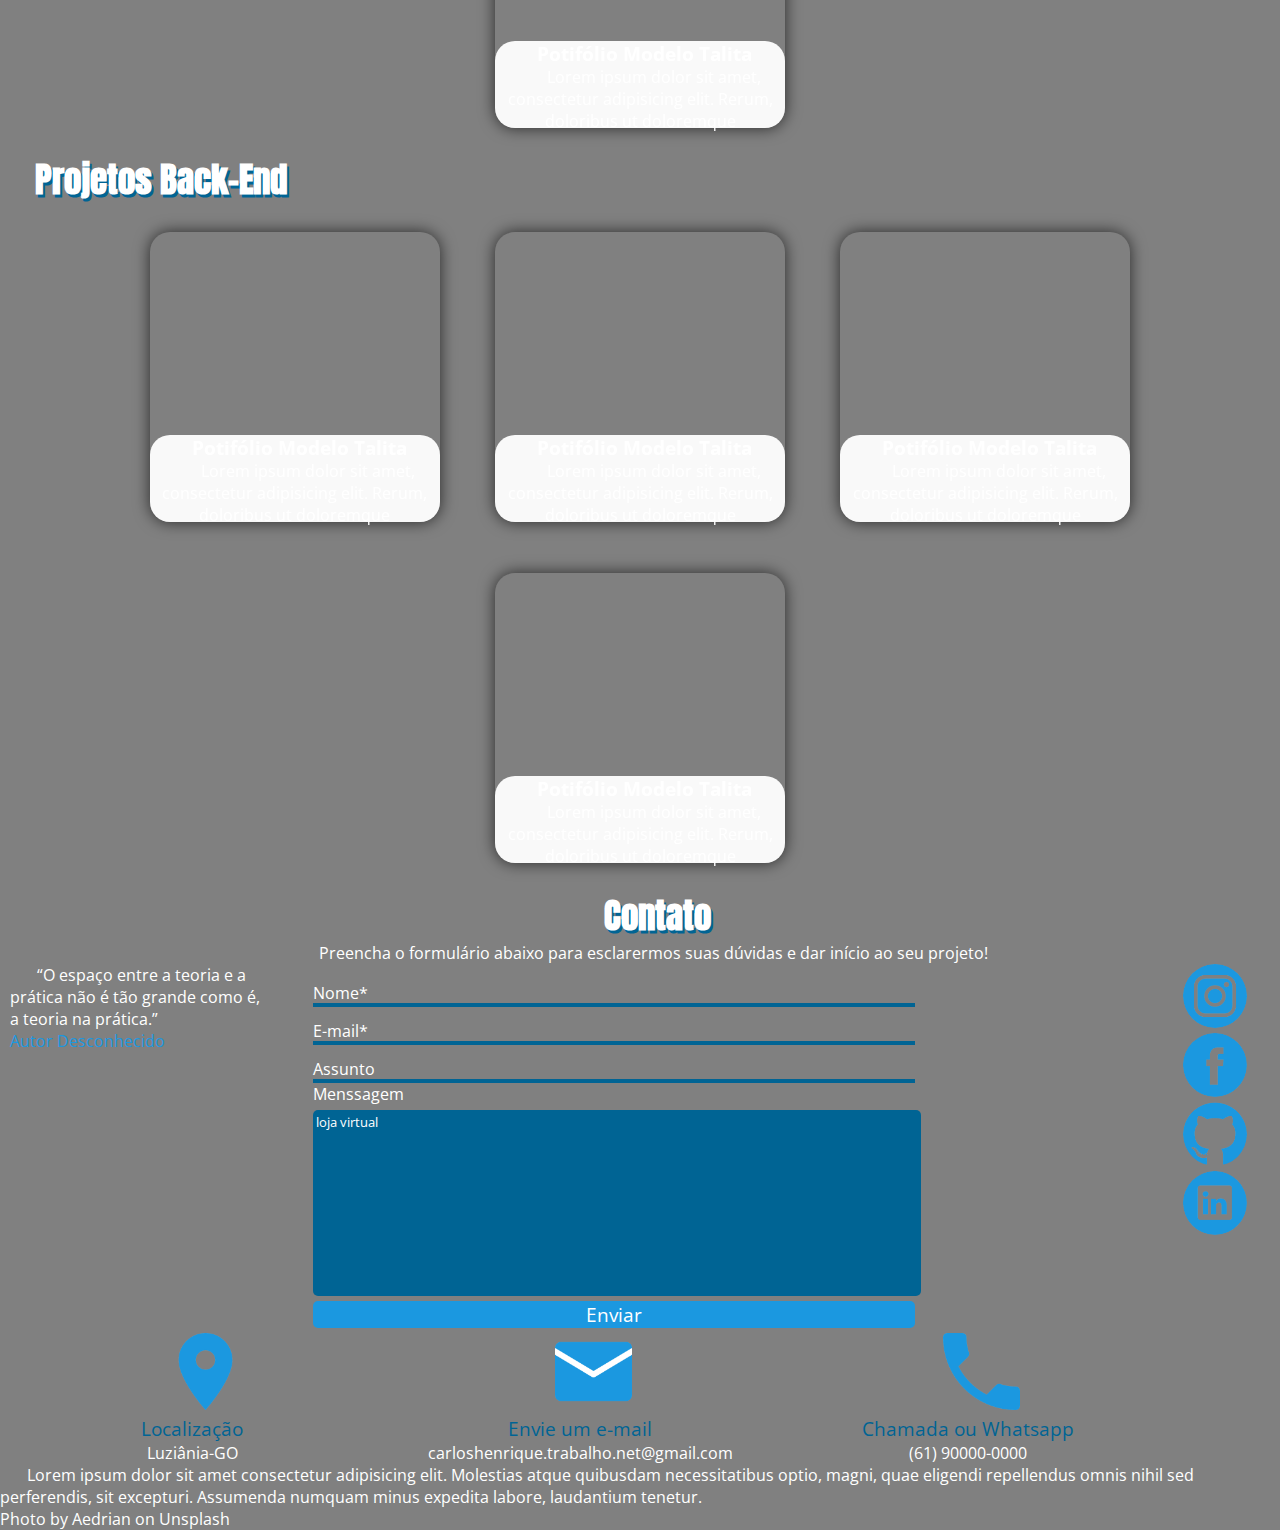
==== commit f1b7491a: "prototico de fundo" ====
--- a/index.html
+++ b/index.html
@@ -7,6 +7,7 @@
     <title>Portifólio Carlos Henrique</title>
 
     <link rel="stylesheet" href="style.css">
+    <link rel="stylesheet" href="redimensiona.css">
     <link rel="stylesheet" href="animation.css">
 
 
@@ -15,7 +16,13 @@
 
     <header>
         <nav>
-            <ul>
+            <a  class="logo" href="/">Tiger Codes</a>
+            <div class="mobile-menu">
+                <div class="line1"></div>
+                <div class="line2"></div>
+                <div class="line3"></div>
+              </div>
+            <ul class="nav-list">
                 <li><a href="#quem-sou">Quem sou</a></li>
                 <li><a href="#conhecimento">Conhecimentos</a></li>
                 <li><a href="#qualificacao">Qualificação</a></li>
@@ -30,18 +37,24 @@
 
     <section id="home">
         <h1 class="title">Portifolio<br>Carlos Henrique A. Santos </h1>
+        <div class="img-circular" style="width:40%">
+            <img src="./img/logo-instagram.png" alt="" stle="border-radius:50%  ">
+        </div>
         <p>Lorem, ipsum dolor sit amet consectetur adipisicing elit. Nostrum maxime recusandae incidunt laborum provident enim dolores voluptatibus at debitis, amet rem nihil ab aut doloremque, aperiam dolor, saepe ullam ipsam.</p>
     </section>
 
     <section id="conhecimento">
+        <h1>Conhecimentos</h1>
         <p>Lorem ipsum dolor sit amet consectetur adipisicing elit. Veniam aspernatur ullam et consectetur nihil eligendi ipsa voluptate consequuntur quo necessitatibus non numquam, quae porro nam voluptatum velit quam harum minima?</p>
     </section>
 
     <section id="qualificacao">
+        <h1>Qualificação</h1>
         <p>Lorem ipsum, dolor sit amet consectetur adipisicing elit. Dolore, porro officiis necessitatibus mollitia dolorum perspiciatis, ea cupiditate, exercitationem minima odio temporibus repellat quisquam impedit! Doloremque quam praesentium hic ipsam fugiat.</p>
     </section>
 
     <section id="servicos">
+        <h1>Serviços</h1>
         <p>Lorem ipsum dolor sit amet consectetur adipisicing elit. Omnis, debitis repellendus! Reiciendis fuga, culpa, quibusdam minima pariatur eaque ipsum accusamus dicta eum voluptatum libero soluta omnis ut ratione illum beatae.</p>
     </section>
 
@@ -243,6 +256,8 @@
 
     <footer>
         <p>Lorem ipsum dolor sit amet consectetur adipisicing elit. Molestias atque quibusdam necessitatibus optio, magni, quae eligendi repellendus omnis nihil sed perferendis, sit excepturi. Assumenda numquam minus expedita labore, laudantium tenetur.</p>
+        Photo by <a href="https://unsplash.com/@aedrian?utm_source=unsplash&utm_medium=referral&utm_content=creditCopyText">Aedrian</a> on <a href="https://unsplash.com/t/wallpapers?utm_source=unsplash&utm_medium=referral&utm_content=creditCopyText">Unsplash</a>
+  
     </footer>
    
     <!-- JS -->
--- a/style.css
+++ b/style.css
@@ -15,34 +15,61 @@
     --azul-claro: #1B98E0;
     --titulo: white;
     --sombra: rgba(255, 255, 255, 0.411);
+    color: white;
 
 }
 body {
     margin: 0;
     padding: 0;
     width: 100%;
+    background-image: url("./img/aedrian-oR8z-NvZkOo-unsplash.jpg");
+    background-position: center;
+    background-repeat: no-repeat;
+    background-size: cover;
     background-color: gray;
+    overflow-x: hidden;
 }
 /* Menu */
+.logo {
+    font-size: 24px;
+    text-transform: uppercase;
+    letter-spacing: 4px;
+}
+
 header > nav {
-    background-color: blue;
-    padding: 10px;
-}
-header > nav > ul > li{
-    display: inline-block;
-    padding-left: 3%;
+    display: flex;
+    justify-content: space-around;
+    align-items: center;
+    font-family: system-ui, -apple-system, Helvetica, Arial, sans-serif;
+    background: #020202d3;
+    height: 8vh;
+}
+.nav-list {
     list-style: none;
-}
-header > nav > ul > li > a{
-    color: var(--titulo);
-    text-decoration: none;
-    font-size: larger;
-    font-weight: 700;
-}
-header > nav > ul > li > a:hover {
-    font-weight: bold;
-    text-shadow: 3px 3px var(--sombra);
-}
+    display: flex;
+}
+
+.nav-list li {
+    letter-spacing: 3px;
+    margin-left: 32px;
+}
+
+.mobile-menu {
+    display: none;
+    cursor: pointer;
+}
+
+.mobile-menu div {
+    width: 32px;
+    height: 2px;
+    background: #fff;
+    margin: 8px;
+    transition: 0.3s;
+}
+
+
+
+
 
 
 
@@ -74,7 +101,7 @@
     margin: 0;
     padding: 0;
     width: 100%;
-    background-color: var(--azul-escuro);
+    /*background-color: var(--azul-escuro);*/
 }
 
 
@@ -88,7 +115,6 @@
     width: 100%;
     text-align: center;
     display: inline-block;
-    background-color: var(--azul-escuro);
 }
 
 
@@ -113,6 +139,7 @@
     border-radius: var(--radius-p);
     box-shadow:  0 0 1em rgba(0, 0, 0, 0.692);
 }
+
 .project:hover{
     -moz-transform: scale(1.1);
 	-webkit-transform: scale(1.1);
@@ -123,7 +150,7 @@
 .project > .bg-video {
     width: var(--width-p);
     height: var(--height-p);
-    position: absolute;
+    /*position: absolute;*/
     border-radius: var(--radius-p);
 } 
 .project > .bg-video > video{
@@ -294,20 +321,15 @@
     border-radius: 100%;
 }
 .contato > div#esquerda > ul > li > div {
-    width: 55%;
-    padding: 3%;
+    width: 25%;
+    padding: 10px;
     font-size: smaller;
-    display: inline-block;
+    position: absolute;
     text-align: left;
     border-radius: 10px;
     background-color: var(--azul-claro);
-    /* Animação */
-    opacity: 0;
-    display: hidden;
-    -webkit-transition: opacity 0.5s linear;
-    -moz-transition: opacity 0.5s linear;
-    -o-transition: opacity 0.5s linear;
-    transition: opacity 0.5s linear;
+    transform: translateX(100%);
+    transition: transform 0.3s ease-in;
 }
 .contato > div#esquerda > ul > li > div:hover {
     box-shadow:  0 0 1em var(--sombra);
--- a/redimensiona.css
+++ b/redimensiona.css
@@ -0,0 +1,56 @@
+/* Animação do Menu */
+@media (max-width: 999px) {
+    body {
+      overflow-x: hidden;
+    }
+    .nav-list {
+      position: absolute;
+      top: 8vh;
+      right: 0;
+      width: 50vw;
+      height: 92vh;
+      background: #020202;
+      flex-direction: column;
+      align-items: center;
+      justify-content: space-around;
+      transform: translateX(100%);
+      transition: transform 0.3s ease-in;
+    }
+    .nav-list li {
+      margin-left: 0;
+      opacity: 0;
+    }
+    .mobile-menu {
+      display: block;
+    }
+}
+  
+.nav-list.active {
+    transform: translateX(0);
+}
+.nav-list.active {
+    transform: translateX(0);
+}
+
+@keyframes navLinkFade {
+    from {
+        opacity: 0;
+        transform: translateX(50px);
+    }
+    to {
+        opacity: 1;
+        transform: translateX(0);
+    }
+}
+
+.mobile-menu.active .line1 {
+    transform: rotate(-45deg) translate(-8px, 8px);
+}
+
+.mobile-menu.active .line2 {
+    opacity: 0;
+}
+
+.mobile-menu.active .line3 {
+    transform: rotate(45deg) translate(-5px, -7px);
+}  
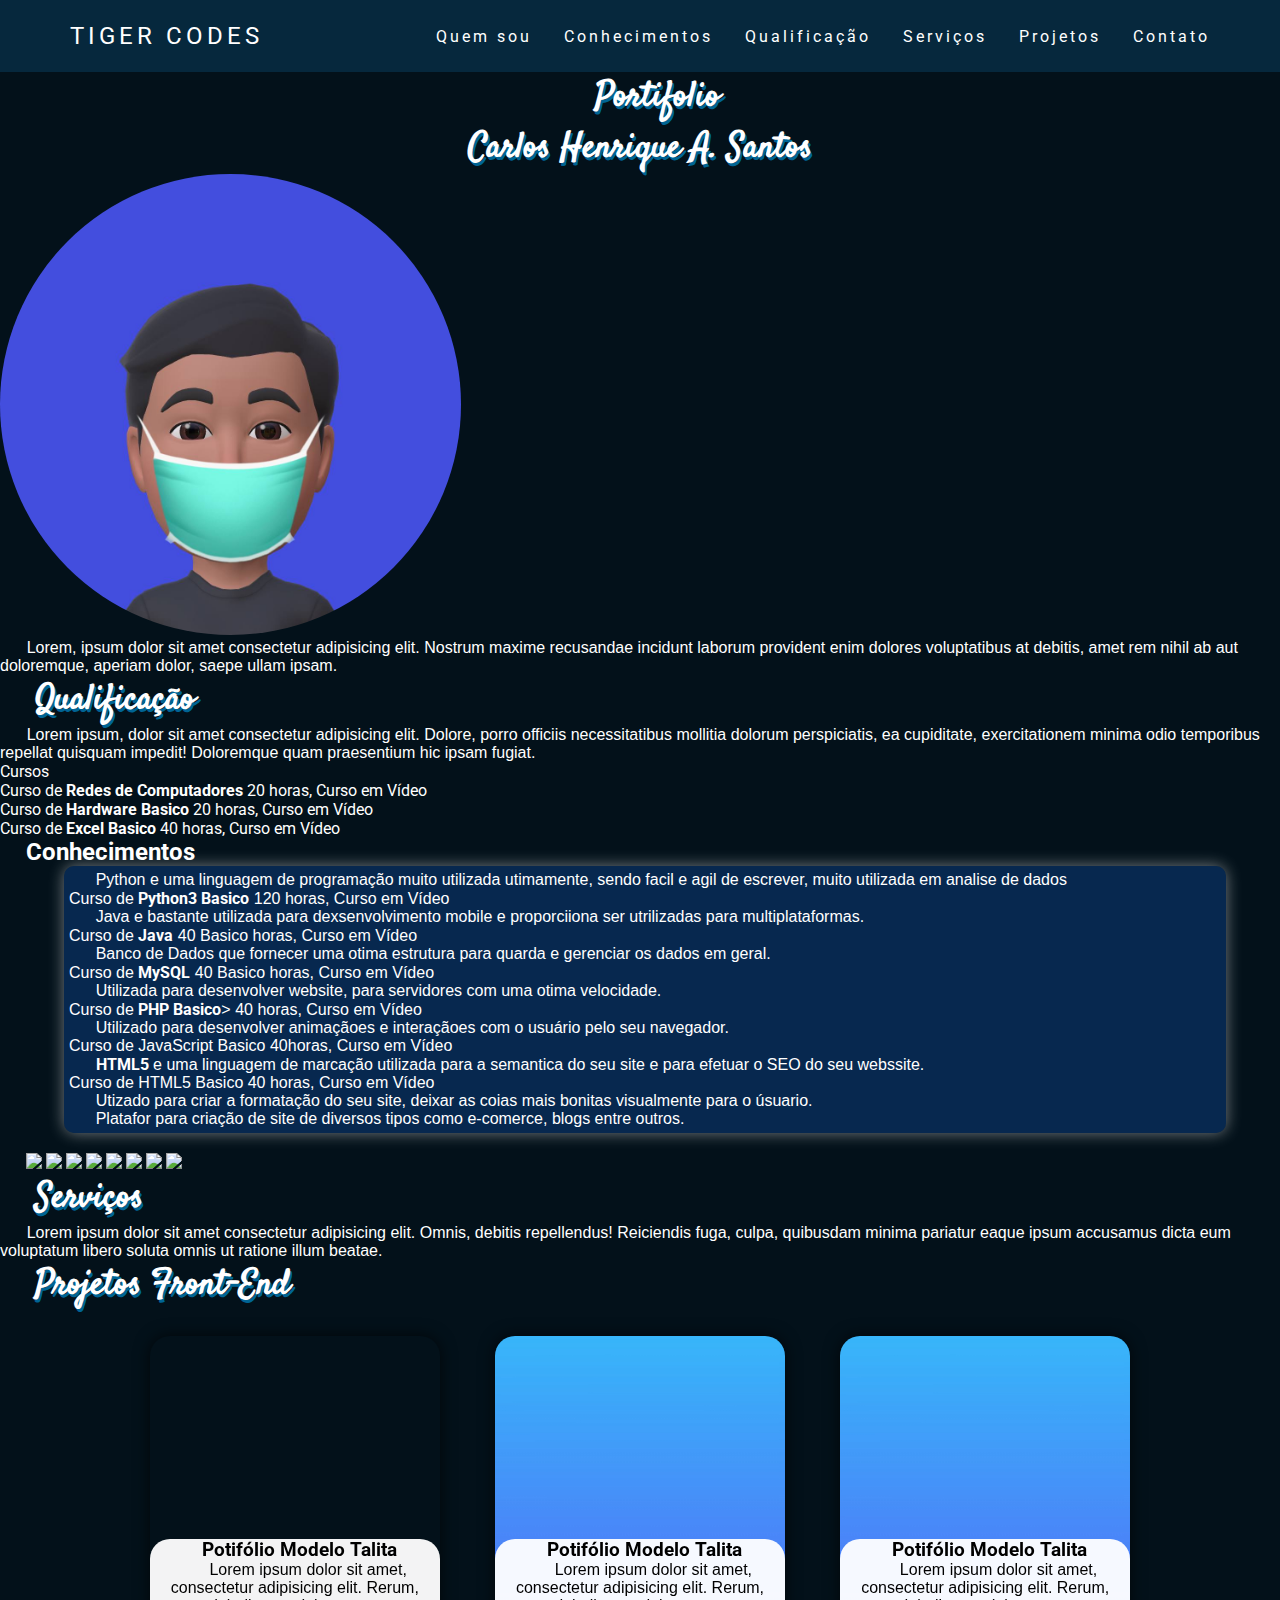
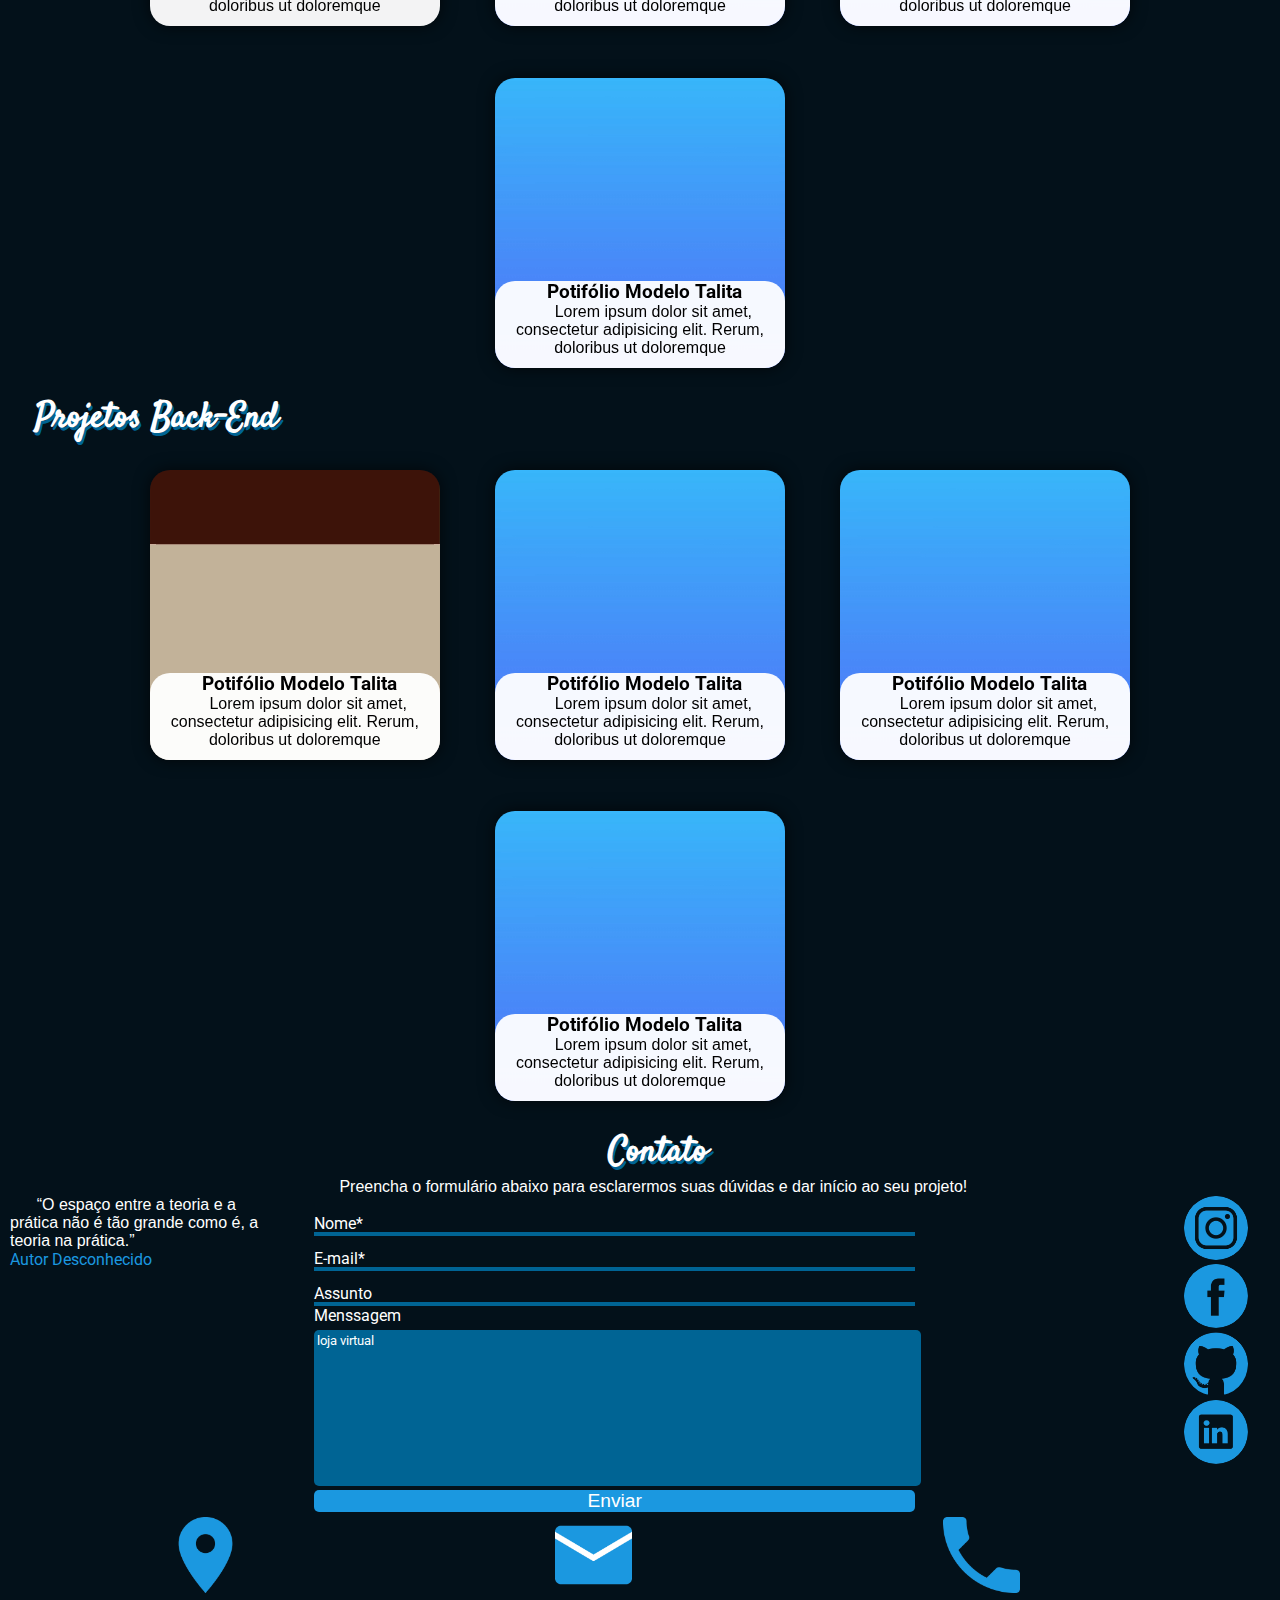
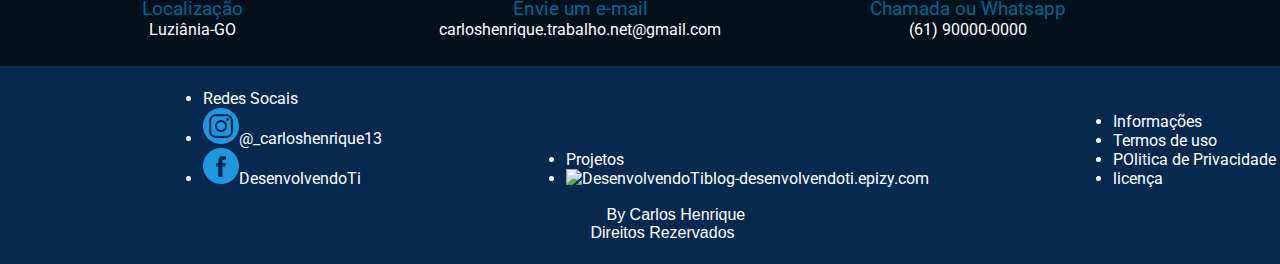
==== commit ad7aa4da: "leve alteração" ====
--- a/index.html
+++ b/index.html
@@ -10,7 +10,7 @@
     <link rel="stylesheet" href="redimensiona.css">
     <link rel="stylesheet" href="animation.css">
 
-
+   
 </head>
 <body>
 
@@ -38,19 +38,56 @@
     <section id="home">
         <h1 class="title">Portifolio<br>Carlos Henrique A. Santos </h1>
         <div class="img-circular" style="width:40%">
-            <img src="./img/logo-instagram.png" alt="" stle="border-radius:50%  ">
+            
+            <img src="./img/eu-skin.jpg" alt="" style="border-radius:50%;width:90%  ">
         </div>
         <p>Lorem, ipsum dolor sit amet consectetur adipisicing elit. Nostrum maxime recusandae incidunt laborum provident enim dolores voluptatibus at debitis, amet rem nihil ab aut doloremque, aperiam dolor, saepe ullam ipsam.</p>
     </section>
 
-    <section id="conhecimento">
-        <h1>Conhecimentos</h1>
-        <p>Lorem ipsum dolor sit amet consectetur adipisicing elit. Veniam aspernatur ullam et consectetur nihil eligendi ipsa voluptate consequuntur quo necessitatibus non numquam, quae porro nam voluptatum velit quam harum minima?</p>
-    </section>
+    
 
     <section id="qualificacao">
         <h1>Qualificação</h1>
         <p>Lorem ipsum, dolor sit amet consectetur adipisicing elit. Dolore, porro officiis necessitatibus mollitia dolorum perspiciatis, ea cupiditate, exercitationem minima odio temporibus repellat quisquam impedit! Doloremque quam praesentium hic ipsam fugiat.</p>
+        <ul>
+            <li><span>Cursos</span></li>
+            <li>Curso de <b>Redes de Computadores</b> 20 horas, Curso em Vídeo</li>
+            <li>Curso de <b>Hardware Basico</b> 20 horas, Curso em Vídeo</li>
+            <li>Curso de <b>Excel Basico</b> 40 horas, Curso em Vídeo</li>
+        </ul>
+        
+        <div class="conhecimento">
+            <h2>Conhecimentos</h2>
+            <div class="info-lang">
+                <p id="python">Python e uma linguagem de programação muito utilizada utimamente, sendo facil e agil de escrever, muito utilizada em analise de dados<br>Curso de <b>Python3 Basico</b> 120 horas, Curso em Vídeo</p>
+                <p id="java">Java e bastante utilizada para dexsenvolvimento mobile e proporciiona ser utrilizadas para multiplataformas.<br>Curso de <b>Java</b> 40 Basico horas, Curso em Vídeo</p>
+                <p id="mysql">Banco de Dados que fornecer uma otima estrutura para quarda e gerenciar os dados em geral.<br> Curso de <b>MySQL</b> 40 Basico horas, Curso em Vídeo</p>
+                <p id="php">Utilizada para desenvolver website, para servidores com uma otima velocidade.<br>Curso de <b>PHP Basico</b>> 40 horas, Curso em Vídeo</p>
+                <p id="js">Utilizado para desenvolver animaçãoes e interaçãoes com o usuário pelo seu navegador.<br>Curso de JavaScript Basico 40horas, Curso em Vídeo</p>
+                <p id="html"><b>HTML5</b> e uma linguagem de marcação utilizada para a semantica do seu site e para efetuar o SEO do seu webssite.<br>Curso de HTML5 Basico 40 horas, Curso em Vídeo</p>
+                <p id="css">Utizado para criar a formatação do seu site, deixar as coias mais bonitas visualmente para o úsuario.</p>
+                <p id="wordpress">Platafor para criação de site de diversos tipos como e-comerce, blogs entre outros. </p>
+            </div>
+            <div class="lang-img-programa">
+                <img src="https://cdn.jsdelivr.net/gh/devicons/devicon/icons/python/python-original.svg"/>
+
+                <img src="https://cdn.jsdelivr.net/gh/devicons/devicon/icons/java/java-original.svg" />
+
+                <img src="https://cdn.jsdelivr.net/gh/devicons/devicon/icons/mysql/mysql-original-wordmark.svg" />
+                
+                <img src="https://cdn.jsdelivr.net/gh/devicons/devicon/icons/php/php-plain.svg" />
+          
+                <img src="https://cdn.jsdelivr.net/gh/devicons/devicon/icons/javascript/javascript-original.svg" />
+          
+                <img src="https://cdn.jsdelivr.net/gh/devicons/devicon/icons/html5/html5-original-wordmark.svg" />
+          
+                <img src="https://cdn.jsdelivr.net/gh/devicons/devicon/icons/css3/css3-original-wordmark.svg" />
+          
+
+                <img src="https://cdn.jsdelivr.net/gh/devicons/devicon/icons/wordpress/wordpress-original.svg" />
+                    
+            </div>
+        </div>
     </section>
 
     <section id="servicos">
@@ -255,14 +292,29 @@
     </section>
 
     <footer>
-        <p>Lorem ipsum dolor sit amet consectetur adipisicing elit. Molestias atque quibusdam necessitatibus optio, magni, quae eligendi repellendus omnis nihil sed perferendis, sit excepturi. Assumenda numquam minus expedita labore, laudantium tenetur.</p>
-        Photo by <a href="https://unsplash.com/@aedrian?utm_source=unsplash&utm_medium=referral&utm_content=creditCopyText">Aedrian</a> on <a href="https://unsplash.com/t/wallpapers?utm_source=unsplash&utm_medium=referral&utm_content=creditCopyText">Unsplash</a>
+        <ul>
+            <li><span>Redes Socais</span></li>
+            <li><img src="./img/logo-instagram.png" alt="Instagram">@_carloshenrique13</li>
+            <li><img src="./img/logo-facebook.png" alt="Faceboock">DesenvolvendoTi</li>
+        </ul>
   
+        <ul>
+            <li><span>Projetos</span></li>
+            <li><img src="" alt="DesenvolvendoTi">blog-desenvolvendoti.epizy.com</li>
+        </ul>
+        <ul>
+            <li><span>Informações</span></li>
+            <li>Termos de uso</li>
+            <li>POlitica de Privacidade</li>
+            <li><a href="">licença</a></li>
+        </ul>
+        <p>By Carlos Henrique<br> Direitos Rezervados <br></p>
     </footer>
    
     <!-- JS -->
     <script src="js/script.js"></script>
 
-
+<!-- Paleta de Cor: https://colorhunt.co/palette/06283d1363df47b5ffdff6ff -->
 </body>
-</html>+</html>
+
--- a/style.css
+++ b/style.css
@@ -1,12 +1,10 @@
 /* Fonts */
-@import url('https://fonts.googleapis.com/css2?family=Anton&family=Open+Sans:wght@800&display=swap');
-    
-* {
+@import url('https://fonts.googleapis.com/css2?family=Dancing+Script:wght@700&family=Libre+Baskerville&family=Roboto&family=Satisfy&display=swap');* {
     
     margin: 0;
     padding: 0;
     word-wrap: break-word;
-    font-family: 'Open Sans', sans-serif;
+    font-family: 'Roboto', sans-serif;
 
     
     /* Cores */
@@ -22,11 +20,10 @@
     margin: 0;
     padding: 0;
     width: 100%;
-    background-image: url("./img/aedrian-oR8z-NvZkOo-unsplash.jpg");
+    background-color: #03111a;
     background-position: center;
     background-repeat: no-repeat;
     background-size: cover;
-    background-color: gray;
     overflow-x: hidden;
 }
 /* Menu */
@@ -41,7 +38,7 @@
     justify-content: space-around;
     align-items: center;
     font-family: system-ui, -apple-system, Helvetica, Arial, sans-serif;
-    background: #020202d3;
+    background: #06283D;
     height: 8vh;
 }
 .nav-list {
@@ -90,7 +87,7 @@
     font-size: 35px;
     text-align: left;
     color: var(--titulo);
-    font-family: 'Anton', sans-serif;
+    font-family: 'Satisfy', cursive;
     text-shadow: 2px 3px var(--azul-medio);
 }
 .title {
@@ -117,6 +114,29 @@
     display: inline-block;
 }
 
+/* Qualificações */
+.conhecimento{
+    width: 100%;
+    margin-left: 2%;
+}
+.info-lang {
+    background-color: #1365df46;
+    border-radius: 10px;
+    padding: 5px;
+    width: 90%;
+    margin-left: 3%;
+    box-shadow: 0 0 1em rgba(255, 255, 255, 0.459);
+    margin-bottom: 20px;
+}
+.lang-img-programa {
+    display: inline-block;
+}
+.lang-img-programa img{
+    width: 10%;
+}
+.lang-img-programa > img:hover .info-lang{
+    display: none;
+}
 
 /*
 === Icones de Projetos ===
@@ -168,6 +188,7 @@
     width: 100%;
     height: 30%;
     bottom: 0;
+    color: black;
     position: absolute;
     border-radius: var(--radius-p);
     background-color: rgba(255, 255, 255, 0.952);
@@ -180,8 +201,11 @@
 }
 .container h3 {
     padding-left: 0.5em;
-}
-
+    color: black;
+}
+.container p{
+    color: black;
+}
 
 /*
 Resnponsavel pela aba de contato 
@@ -384,3 +408,23 @@
     color: var(--azul-medio);
 }
 
+/* Footer */
+footer {
+    margin-top: 3vh;
+    width: 100%;
+    padding: 2.5vh;
+    background-color: #1365df46;
+    margin-bottom: 0vh;
+}
+footer ul {
+    display: inline-block;
+    align-items: center;
+    padding-left: 20vh;
+}
+footer p {
+    margin-top: 2vh;
+    text-align: center;
+}
+footer img{
+    width: 4vh;
+}
--- a/redimensiona.css
+++ b/redimensiona.css
@@ -9,7 +9,7 @@
       right: 0;
       width: 50vw;
       height: 92vh;
-      background: #020202;
+      background: #06283D;
       flex-direction: column;
       align-items: center;
       justify-content: space-around;
